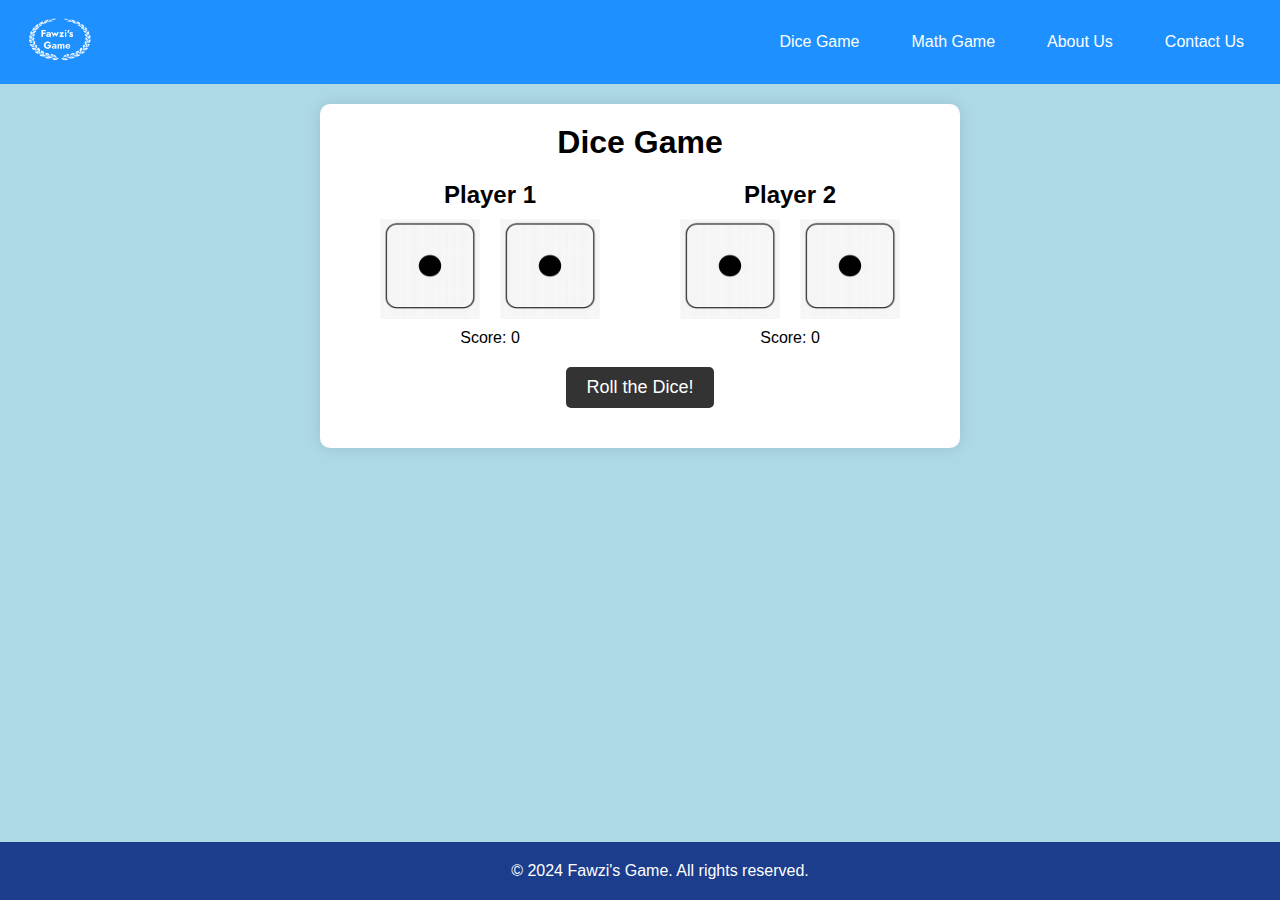
==== index.html @ bada9591 "first commit" ====
<!DOCTYPE html>
<html lang="en">
  <head>
    <meta charset="UTF-8" />
    <meta name="viewport" content="width=device-width, initial-scale=1.0" />
    <link rel="stylesheet" href="style.css" />
    <title>Fawzi and rayan</title>
  </head>
  <body>
    <header>
      <nav class="navbar">
        <a href="index.html" class="logo"><img src="logo.png" alt="Logo" /></a>
        <span class="menu-toggle">&#9776;</span>
        <ul>
          <li><a href="index.html">Dice Game</a></li>
          <li><a href="Mats.html">Math Game</a></li>
          <li><a href="about.html">About Us</a></li>
          <li><a href="contact.html">Contact Us</a></li
        </ul>
      </nav>
    </header>

    <div class="container">
      <div class="dice-game">
        <h1>Dice Game</h1>
        <div class="players">
          <div class="player">
            <h2>Player 1</h2>
            <div class="dice">
              <img src="dice1.png" alt="Dice 1" id="player1-dice1" />
              <img src="dice1.png" alt="Dice 2" id="player1-dice2" />
            </div>
            <p id="player1-score">Score: 0</p>
          </div>
          <div class="player">
            <h2>Player 2</h2>
            <div class="dice">
              <img src="dice1.png" alt="Dice 1" id="player2-dice1" />
              <img src="dice1.png" alt="Dice 2" id="player2-dice2" />
            </div>
            <p id="player2-score">Score: 0</p>
          </div>
        </div>
        <button class="roll-button" onclick="rollDice()">Roll the Dice!</button>
        <h2 id="result"></h2>
      </div>
    </div>

    <!-- Footer -->
    <footer>
      <p>&copy; 2024 Fawzi's Game. All rights reserved.</p>
    </footer>
    <script src="script.js"></script>
    <script>
      const menuToggle = document.querySelector(".menu-toggle");
      const navUl = document.querySelector(".navbar ul");

      menuToggle.addEventListener("click", () => {
        navUl.classList.toggle("active");
      });
    </script>
  </body>
</html>
---- style.css ----
/* Reset some basic elements */
body,
h1,
h2,
h3,
h4,
h5,
h6,
p,
ul {
  margin: 0;
  padding: 0;
}

body {
  font-family: Arial, sans-serif;
  background-color: #ADD8E6;
}

/* Header Styles */
 .navbar {
   display: flex;
   justify-content: space-between;
   align-items: center;
   padding: 10px 20px;
    background-color: #1E90FF;
 }

 .navbar .logo img {
   height: 60px;
   /* Adjust the height of the logo */
 }

 .navbar ul {
   list-style-type: none;
   margin: 0;
   padding: 0;
   display: flex;
 }

 .navbar ul li {
   margin-left: 20px;
 }

 .navbar ul li a {
   color: white;
   text-decoration: none;
   padding: 8px 16px;
   transition: background-color 0.3s;
 }

 .navbar ul li a:hover {
   background-color: #575757;
   border-radius: 4px;
 }

 .navbar .menu-toggle {
   display: none;
   font-size: 28px;
   color: white;
   cursor: pointer;
 }

 @media (max-width: 768px) {
   .navbar ul {
     display: none;
     flex-direction: column;
     width: 100%;
   }

   .navbar ul li {
     margin: 0;
     text-align: center;
     width: 100%;
   }

   .navbar ul li a {
     display: block;
     padding: 10px;
   }

   .navbar .menu-toggle {
     display: block;
   }

   .navbar ul.active {
     display: flex;
   }
 }

/* dice */

.container {
  background-color: #FFFFFF;
  padding: 20px;
  margin: 20px auto;
  border-radius: 10px;
  box-shadow: 0px 0px 15px rgba(0, 0, 0, 0.1);
  width: 90%;
  max-width: 600px;
  text-align: center;
}

.dice-game h1 {
  margin-top: 0;
}

.players {
  display: flex;
  justify-content: space-around;
  margin: 20px 0;
}

.player {
  text-align: center;
}

.dice {
  display: flex;
  justify-content: center;
  margin: 10px 0;
}

.dice img {
  width: 100px;
  height: 100px;
  margin: 0 10px;
  transition: transform 0.5s ease;
}

.roll-button {
  padding: 10px 20px;
  font-size: 18px;
  background-color: #333;
  color: white;
  border: none;
  border-radius: 5px;
  cursor: pointer;
}

.roll-button:hover {
 background-color: #228B22;
}

@media (max-width: 600px) {
  .players {
    flex-direction: column;
  }

  .dice img {
    width: 70px;
    height: 70px;
    margin: 0 5px;
  }

  .roll-button {
    font-size: 16px;
    padding: 8px 16px;
  }
}

.dice.roll {
  transform: rotate(360deg);
}

#result {
  margin-top: 20px;
  font-size: 24px;
  font-weight: bold;
}

.winner {
  color: #28a745;
  animation: winner-animation 1s ease-in-out infinite;
}

@keyframes winner-animation {

  0%,
  100% {
    transform: scale(1);
  }

  50% {
    transform: scale(1.2);
  }
}

/* Footer Styles */
footer {
  text-align: center;
  padding: 20px;
  background-color: #1C3C8C;
  color: #FFFFFF;
  position: fixed;
  width: 100%;
  bottom: 0;
}

footer p {
  margin: 0;
}
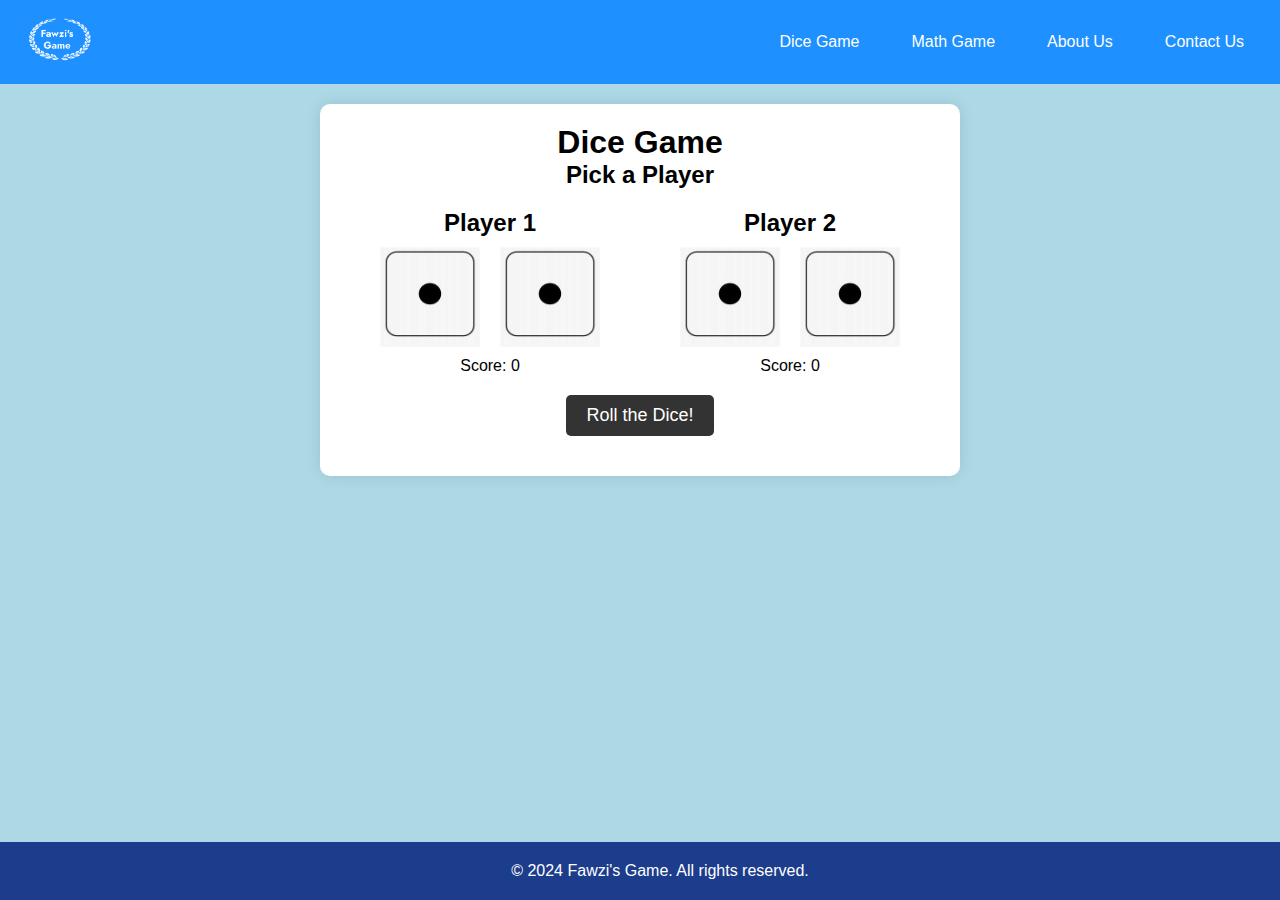
==== commit 1d8b94fb: "Update index.html" ====
--- a/index.html
+++ b/index.html
@@ -23,6 +23,7 @@
     <div class="container">
       <div class="dice-game">
         <h1>Dice Game</h1>
+        <h2>Pick a Player</h2>
         <div class="players">
           <div class="player">
             <h2>Player 1</h2>
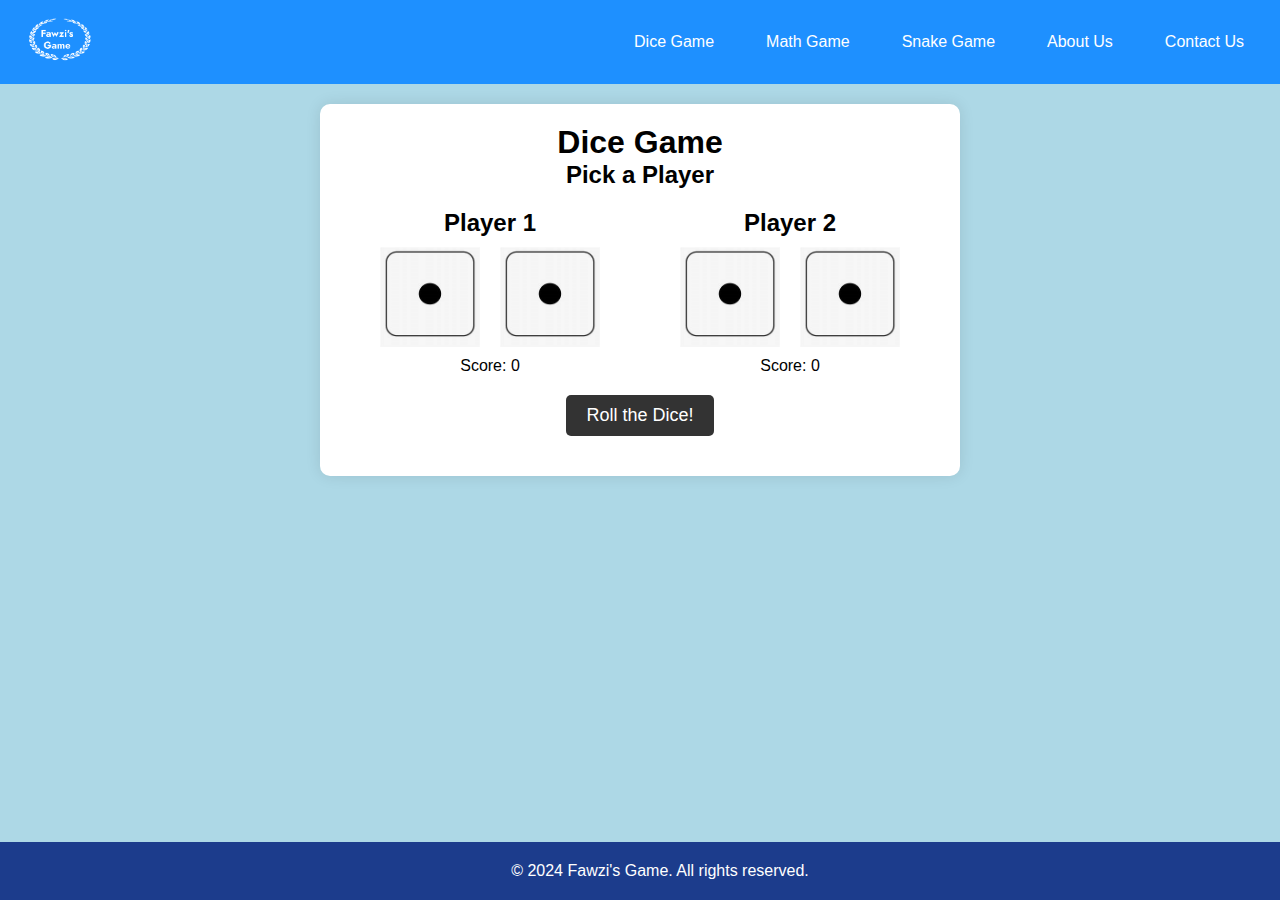
==== commit c06e2548: "Update index.html" ====
--- a/index.html
+++ b/index.html
@@ -14,6 +14,7 @@
         <ul>
           <li><a href="index.html">Dice Game</a></li>
           <li><a href="Mats.html">Math Game</a></li>
+          <li><a href="snak.html">Snake Game</a></li>
           <li><a href="about.html">About Us</a></li>
           <li><a href="contact.html">Contact Us</a></li
         </ul>
